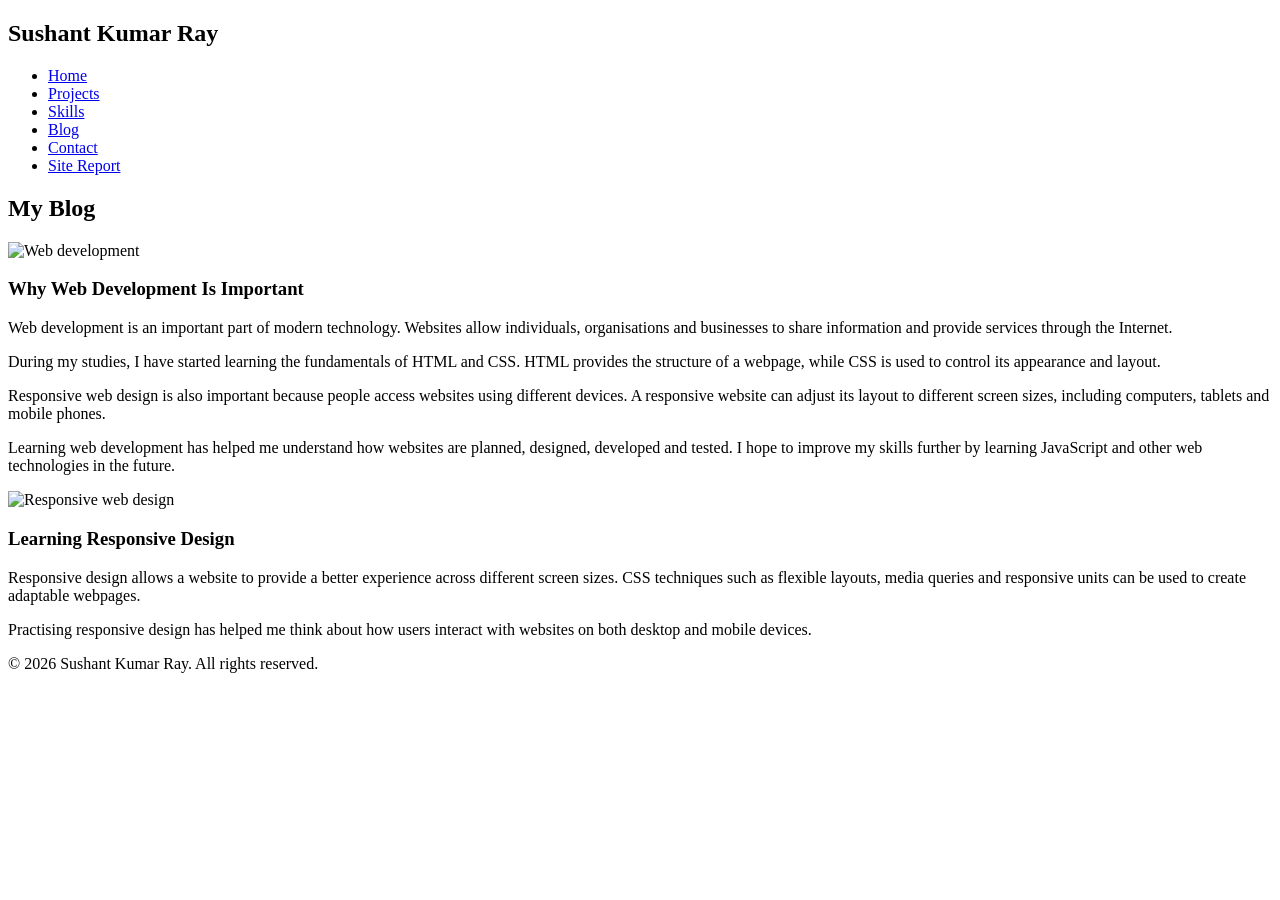
==== blog.html @ 61e858a3 "blog page added" ====
<!DOCTYPE html>
<html lang="en">

<head>
    <meta charset="UTF-8">
    <meta name="viewport" content="width=device-width, initial-scale=1.0">

    <title>Blog | Sushant Kumar Ray</title>

    <link rel="stylesheet" href="style.css">
</head>

<body>

    <header>
        <nav>
            <h1>Sushant Kumar Ray</h1>

            <ul>
                <li><a href="index.html">Home</a></li>
                <li><a href="project.html">Projects</a></li>
                <li><a href="skills.html">Skills</a></li>
                <li><a href="blog.html">Blog</a></li>
                <li><a href="contact.html">Contact</a></li>
                <li><a href="sitereport.html">Site Report</a></li>
            </ul>
        </nav>
    </header>

    <main>

        <section class="blog">

            <h2>My Blog</h2>

            <article class="blog-post">

                <img src="images/web-development.jpg"
                     alt="Web development">

                <h3>Why Web Development Is Important</h3>

                <p>
                    Web development is an important part of modern
                    technology. Websites allow individuals,
                    organisations and businesses to share information
                    and provide services through the Internet.
                </p>

                <p>
                    During my studies, I have started learning the
                    fundamentals of HTML and CSS. HTML provides the
                    structure of a webpage, while CSS is used to
                    control its appearance and layout.
                </p>

                <p>
                    Responsive web design is also important because
                    people access websites using different devices.
                    A responsive website can adjust its layout to
                    different screen sizes, including computers,
                    tablets and mobile phones.
                </p>

                <p>
                    Learning web development has helped me understand
                    how websites are planned, designed, developed
                    and tested. I hope to improve my skills further
                    by learning JavaScript and other web technologies
                    in the future.
                </p>

            </article>


            <article class="blog-post">

                <img src="images/responsive-design.jpg"
                     alt="Responsive web design">

                <h3>Learning Responsive Design</h3>

                <p>
                    Responsive design allows a website to provide a
                    better experience across different screen sizes.
                    CSS techniques such as flexible layouts, media
                    queries and responsive units can be used to create
                    adaptable webpages.
                </p>

                <p>
                    Practising responsive design has helped me think
                    about how users interact with websites on both
                    desktop and mobile devices.
                </p>

            </article>

        </section>

    </main>

    <footer>
        <p>&copy; 2026 Sushant Kumar Ray. All rights reserved.</p>
    </footer>

</body>

</html>
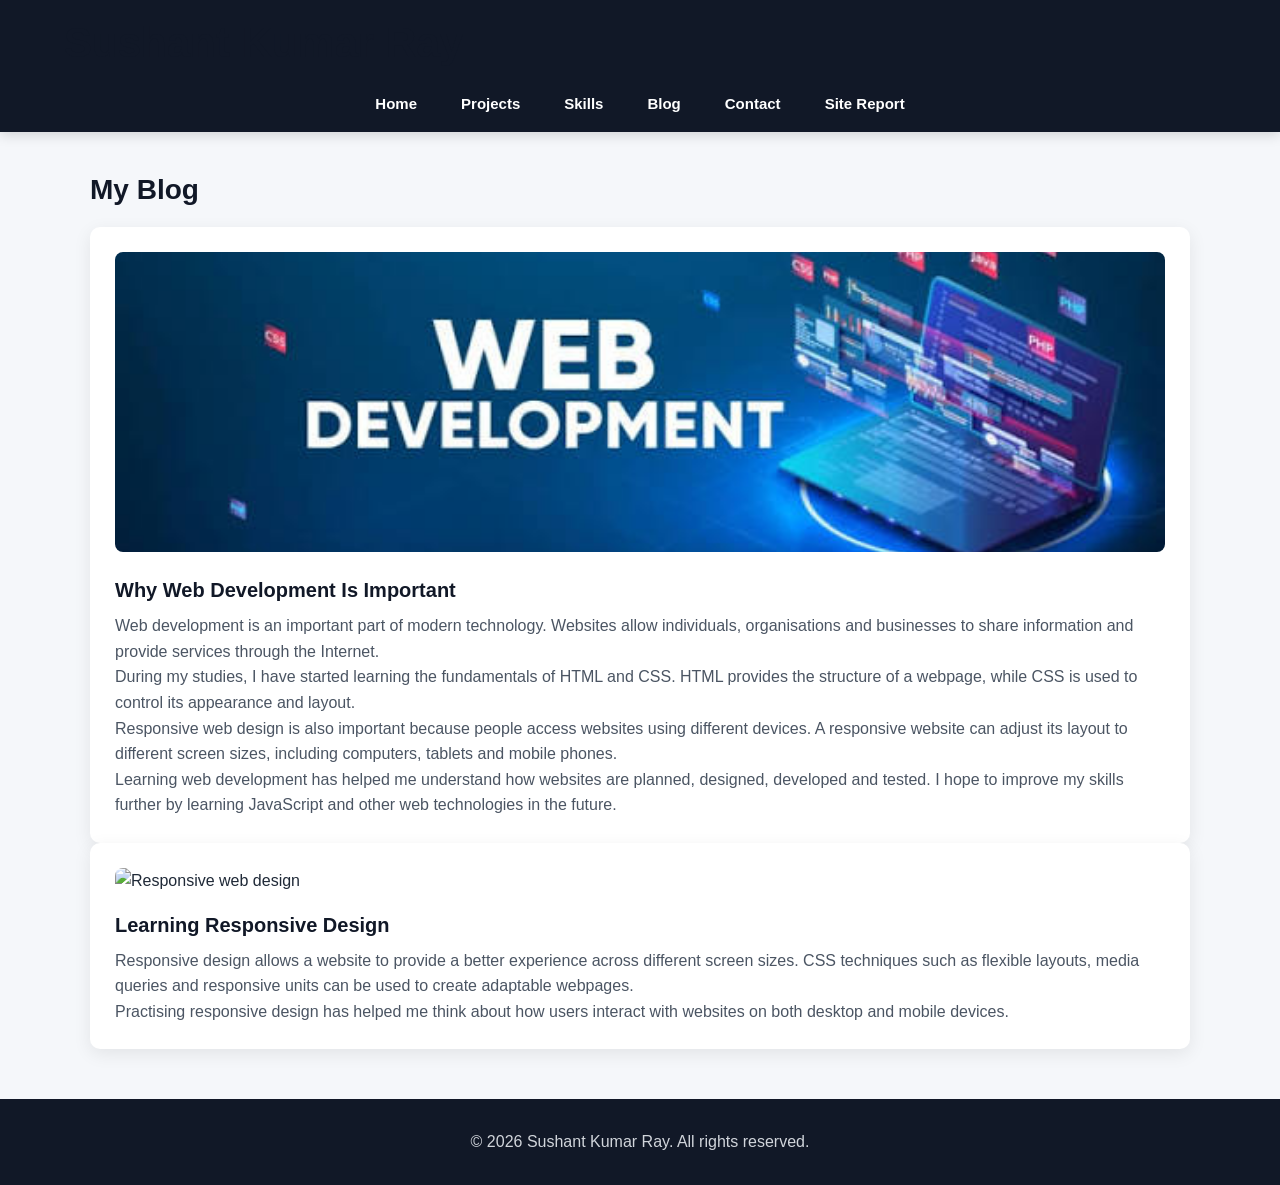
==== commit 36c82161: "blog page updated" ====
--- a/blog.html
+++ b/blog.html
@@ -35,7 +35,7 @@
 
             <article class="blog-post">
 
-                <img src="images/web-development.jpg"
+                <img src="web-development.jpg"
                      alt="Web development">
 
                 <h3>Why Web Development Is Important</h3>
--- a/style.css
+++ b/style.css
@@ -0,0 +1,413 @@
+* {
+    margin: 0;
+    padding: 0;
+    box-sizing: border-box;
+}
+
+html {
+    scroll-behavior: smooth;
+}
+
+body {
+    font-family: Arial, Helvetica, sans-serif;
+    background: #f5f7fa;
+    color: #1f2937;
+    line-height: 1.6;
+}
+
+
+
+nav {
+    background: #111827;
+    padding: 16px 5%;
+    position: sticky;
+    top: 0;
+    z-index: 1000;
+    box-shadow: 0 3px 12px rgba(0, 0, 0, 0.15);
+}
+
+nav ul {
+    list-style: none;
+    display: flex;
+    justify-content: center;
+    align-items: center;
+    gap: 8px;
+    flex-wrap: wrap;
+}
+
+nav a {
+    color: #ffffff;
+    text-decoration: none;
+    padding: 10px 18px;
+    border-radius: 6px;
+    font-size: 15px;
+    font-weight: 600;
+    transition: 0.3s ease;
+}
+
+nav a:hover,
+nav a:focus {
+    background: #2563eb;
+    color: #ffffff;
+}
+
+
+
+main {
+    width: 90%;
+    max-width: 1100px;
+    margin: 40px auto;
+}
+
+
+h1,
+h2,
+h3 {
+    color: #111827;
+    line-height: 1.3;
+}
+
+h1 {
+    font-size: 42px;
+    margin-bottom: 20px;
+}
+
+h2 {
+    font-size: 28px;
+    margin-bottom: 18px;
+}
+
+h3 {
+    font-size: 20px;
+    margin-bottom: 10px;
+}
+
+
+.btn {
+    display: inline-block;
+    background: #2563eb;
+    color: #ffffff;
+    text-decoration: none;
+    padding: 12px 24px;
+    border-radius: 6px;
+    font-weight: 600;
+    transition: 0.3s ease;
+}
+
+.btn:hover {
+    background: #1d4ed8;
+    transform: translateY(-2px);
+}
+
+
+.hero {
+    min-height: 70vh;
+    display: flex;
+    justify-content: center;
+    align-items: center;
+    text-align: center;
+    padding: 60px 20px;
+    background: #ffffff;
+    border-radius: 12px;
+}
+
+.hero-content {
+    max-width: 750px;
+}
+
+.hero h1 {
+    font-size: 48px;
+    color: #111827;
+}
+
+.hero p {
+    font-size: 18px;
+    color: #6b7280;
+    margin-bottom: 25px;
+}
+
+
+.project-grid {
+    display: grid;
+    grid-template-columns: repeat(3, 1fr);
+    gap: 25px;
+}
+
+.project-card {
+    background: #ffffff;
+    border-radius: 10px;
+    overflow: hidden;
+    box-shadow: 0 5px 18px rgba(0, 0, 0, 0.08);
+    transition: 0.3s ease;
+}
+
+.project-card:hover {
+    transform: translateY(-6px);
+    box-shadow: 0 10px 25px rgba(0, 0, 0, 0.12);
+}
+
+.project-card img {
+    width: 100%;
+    height: 200px;
+    object-fit: cover;
+}
+
+.project-card-content {
+    padding: 20px;
+}
+
+.skills-section {
+    background: #ffffff;
+    padding: 30px;
+    border-radius: 10px;
+    margin-bottom: 25px;
+}
+
+.skills-section ul {
+    padding-left: 25px;
+}
+
+.skills-section li {
+    margin-bottom: 8px;
+}
+
+table {
+    width: 100%;
+    border-collapse: collapse;
+    margin-top: 20px;
+    background: #ffffff;
+}
+
+th,
+td {
+    padding: 14px;
+    border: 1px solid #d1d5db;
+    text-align: left;
+}
+
+th {
+    background: #111827;
+    color: #ffffff;
+}
+
+tr:nth-child(even) {
+    background: #f9fafb;
+}
+
+
+.blog-grid {
+    display: grid;
+    grid-template-columns: repeat(2, 1fr);
+    gap: 30px;
+}
+
+.blog-post {
+    background: #ffffff;
+    padding: 25px;
+    border-radius: 10px;
+    box-shadow: 0 5px 18px rgba(0, 0, 0, 0.08);
+}
+
+.blog-post img {
+    width: 100%;
+    max-height: 300px;
+    object-fit: cover;
+    border-radius: 8px;
+    margin-bottom: 18px;
+}
+
+.blog-post p {
+    color: #4b5563;
+}
+
+
+.contact-container {
+    background: #ffffff;
+    max-width: 750px;
+    margin: auto;
+    padding: 35px;
+    border-radius: 12px;
+    box-shadow: 0 5px 20px rgba(0, 0, 0, 0.08);
+}
+
+.contact-form label {
+    display: block;
+    margin-bottom: 6px;
+    font-weight: 600;
+}
+
+.contact-form input,
+.contact-form textarea {
+    width: 100%;
+    padding: 12px;
+    margin-bottom: 18px;
+    border: 1px solid #d1d5db;
+    border-radius: 6px;
+    font-family: inherit;
+    font-size: 15px;
+}
+
+.contact-form textarea {
+    min-height: 150px;
+    resize: vertical;
+}
+
+.contact-form input:focus,
+.contact-form textarea:focus {
+    outline: none;
+    border-color: #2563eb;
+}
+
+
+.sitereport {
+    background: #ffffff;
+    max-width: 900px;
+    margin: 40px auto;
+    padding: 40px;
+    border-radius: 12px;
+    box-shadow: 0 5px 20px rgba(0, 0, 0, 0.08);
+}
+
+.sitereport h1 {
+    text-align: center;
+    color: #111827;
+    border-bottom: 3px solid #2563eb;
+    padding-bottom: 15px;
+    margin-bottom: 35px;
+}
+
+.sitereport h2 {
+    color: #2563eb;
+    margin-top: 35px;
+}
+
+.sitereport p {
+    color: #374151;
+    margin-bottom: 18px;
+    text-align: justify;
+}
+
+.sitereport ul {
+    padding-left: 25px;
+    margin-bottom: 20px;
+}
+
+.sitereport li {
+    margin-bottom: 8px;
+}
+
+.validation {
+    margin-top: 35px;
+    padding: 25px;
+    background: #f9fafb;
+    border-left: 5px solid #2563eb;
+    border-radius: 6px;
+}
+
+.validation img {
+    display: block;
+    width: 100%;
+    max-width: 800px;
+    height: auto;
+    margin: 20px auto;
+    border-radius: 8px;
+    border: 1px solid #d1d5db;
+}
+
+
+footer {
+    background: #111827;
+    color: #ffffff;
+    text-align: center;
+    padding: 25px;
+    margin-top: 50px;
+}
+
+footer p {
+    margin: 5px 0;
+    color: #d1d5db;
+}
+
+
+@media (max-width: 900px) {
+
+    .project-grid {
+        grid-template-columns: repeat(2, 1fr);
+    }
+
+    .blog-grid {
+        grid-template-columns: 1fr;
+    }
+
+    .hero h1 {
+        font-size: 40px;
+    }
+}
+
+
+@media (max-width: 600px) {
+
+    nav {
+        padding: 12px;
+    }
+
+    nav ul {
+        flex-direction: column;
+        width: 100%;
+    }
+
+    nav li {
+        width: 100%;
+        text-align: center;
+    }
+
+    nav a {
+        display: block;
+        width: 100%;
+    }
+
+    main {
+        width: 94%;
+        margin: 25px auto;
+    }
+
+    h1 {
+        font-size: 32px;
+    }
+
+    h2 {
+        font-size: 24px;
+    }
+
+    .hero {
+        min-height: 60vh;
+        padding: 35px 15px;
+    }
+
+    .hero h1 {
+        font-size: 34px;
+    }
+
+    .hero p {
+        font-size: 16px;
+    }
+
+    .project-grid {
+        grid-template-columns: 1fr;
+    }
+
+    .contact-container,
+    .sitereport,
+    .skills-section {
+        padding: 22px;
+    }
+
+    table {
+        font-size: 14px;
+    }
+
+    th,
+    td {
+        padding: 10px;
+    }
+}
